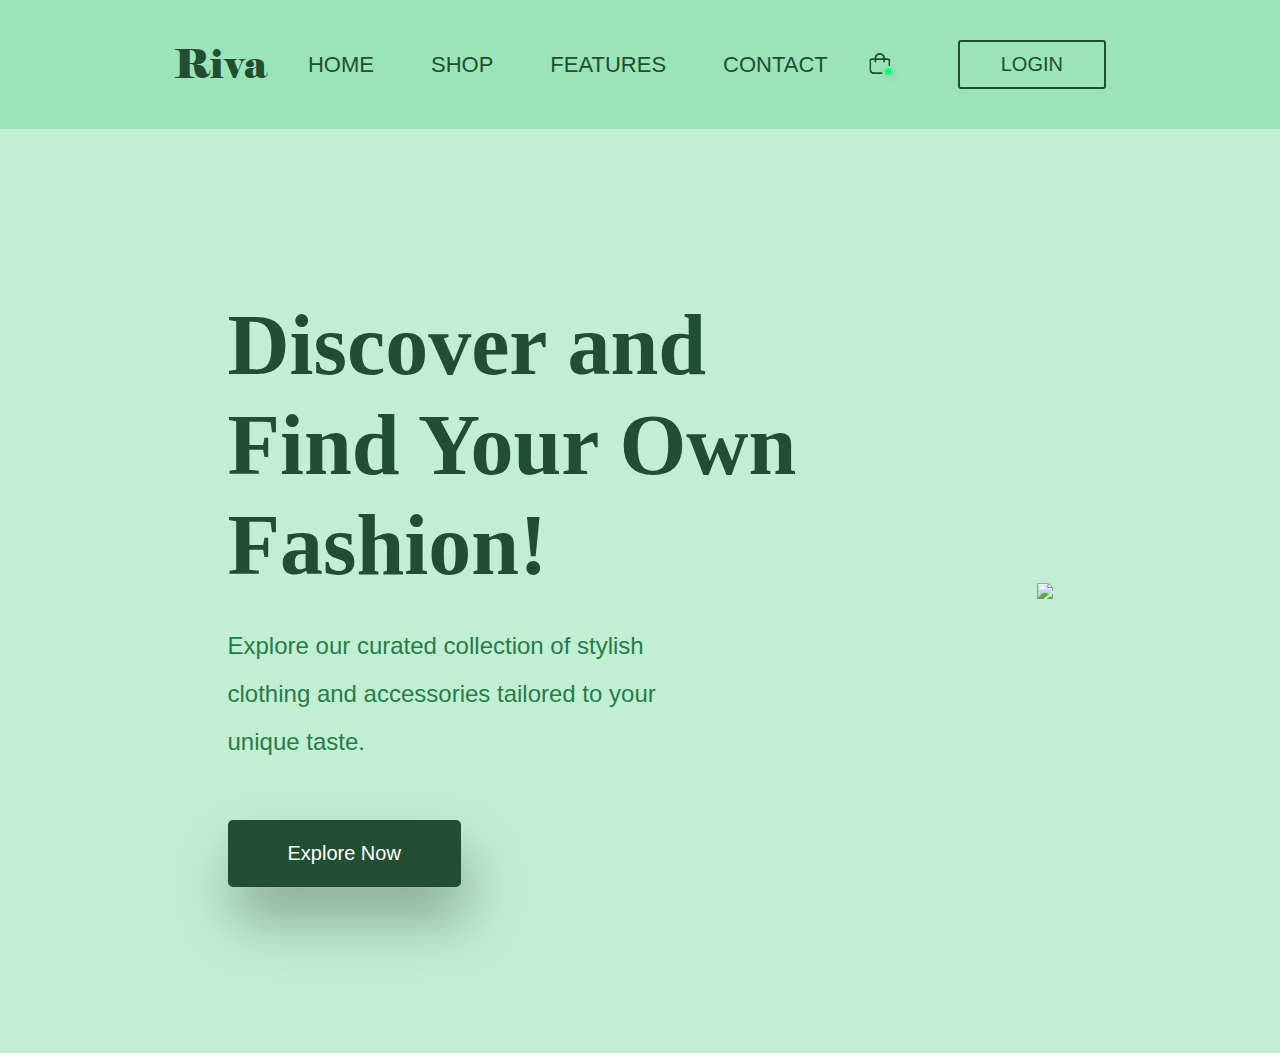
==== Fashion Wbesite ul template design/index.html @ 804c11ba "Added Fashion Wbesite ul template design" ====
<html lang="en">
<head>
    <meta charset="UTF-8">
    <meta name="viewport" content="width=device-width, initial-scale=1.0">
    <link rel="stylesheet" href="style.css">
    <title>Document</title>
</head>
<body>
    <header>
        <div class="header-logo-container">
            <span>Riva</span>
        </div>
        <nav class="header-nav">
            <ul>
                <li><a href="#">home</a></li>
                <li><a href="#">shop</a></li>
                <li><a href="#">features</a></li>
                <li><a href="#">Contact</a></li>
            </ul>
        </nav>
        <div class="header-login-container">
            <img src="./assets/web-assets/sopping-icon.svg">
            <a href="#">LOGIN</a>
        </div>
    </header>
    
    <main>
        <div class="main-text-area-container">
            <div class="text-area">
                <h1>Discover and Find Your Own Fashion!</h1>
                <p>Explore our curated collection of stylish clothing and accessories tailored to your unique taste.</p>
            </div>
            <a href="#">Explore Now</a>
        </div>
        <img src="./assets/web-assets/main-container-image.svg">
    </main>
</body>
</html>
---- Fashion Wbesite ul template design/style.css ----
@font-face {
    font-family: "Elephant";
    src: url(./assets/fonts/Elephant\ Regular.ttf);
    font-weight: normal;
    font-style: normal;
}

@import url('https://fonts.googleapis.com/css2?family=Poppins:ital,wght@0,100;0,200;0,300;0,400;0,500;0,600;0,700;0,800;0,900;1,100;1,200;1,300;1,400;1,500;1,600;1,700;1,800;1,900&display=swap');

@import url('https://fonts.googleapis.com/css2?family=Rufina:wght@400;700&display=swap');

* {
    box-sizing: border-box;
    margin: 0;
    padding: 0;
}

header {
    display: flex;
    align-items: center;
    justify-content: space-between;
    padding: 40px 174px;
    gap: 15px;
    background-color: hsl(144, 58%, 75%)
}

.header-logo-container span {
    font-family: "Elephant";
    color: #224F34;
    font-size: 40px;
    font-weight: 400;
}

.header-nav ul {
    display: flex;
    text-transform: uppercase;
    gap: 57px;
}

.header-nav ul li {
    list-style: none;
}

.header-nav ul li a {
    text-decoration: none;
    color: #224F34;
    font-family: "Poppins", sans-serif;
    font-size: 22px;
    font-style: normal;
    font-weight: 500;
    line-height: normal;
}

.header-login-container {
    display: flex;
    align-items: center;
    gap: 59px;
}

.header-login-container img {
    position: relative;
    bottom: -3px;
    height: 30px;
    width: 30px;
}

.header-login-container a {
    color: #224F34;
    font-family: "Poppins", sans-serif;
    font-size: 20px;
    font-style: normal;
    font-weight: 500;
    line-height: normal;

    text-decoration: none;
    border-radius: 3px;
    border: 2.5px solid #224F34;
    padding: 11px 41px;
}

main {
    display: flex;
    align-items: center;
    justify-content: center;
    gap: 160px;
    background-color: #C2EFD4;
    padding: 166px 174px;
}

.main-text-area-container {
    display: flex;
    flex-direction: column;
    align-items: flex-start;
    justify-content: flex-start;
    gap: 54px;
}

.main-text-area-container .text-area {
    display: flex;
    flex-direction: column;
    gap: 27px;
}

.main-text-area-container .text-area h1 {
    width: 649px;
    color: #224F34;
    font-family: "Rufina", serif;
    font-size: 86px;
    font-style: normal;
    font-weight: 700;
    line-height: normal;
}

.main-text-area-container .text-area p {
    width: 432px;
    color: #267D49;
    font-family: "Poppins", sans-serif;
    font-size: 24px;
    font-style: normal;
    font-weight: 500;
    line-height: 48px;
}

.main-text-area-container a {
    color: white;
    font-family: "Poppins", sans-serif;
    font-size: 20px;
    font-style: normal;
    font-weight: 500;
    line-height: normal;
    
    text-decoration: none;
    text-align: center;
    background-color: #224F34;
    border-radius: 5px;
    box-shadow: 6px 33px 59px 0px rgba(0, 0, 0, 0.30);
    padding: 22px 60px;
}
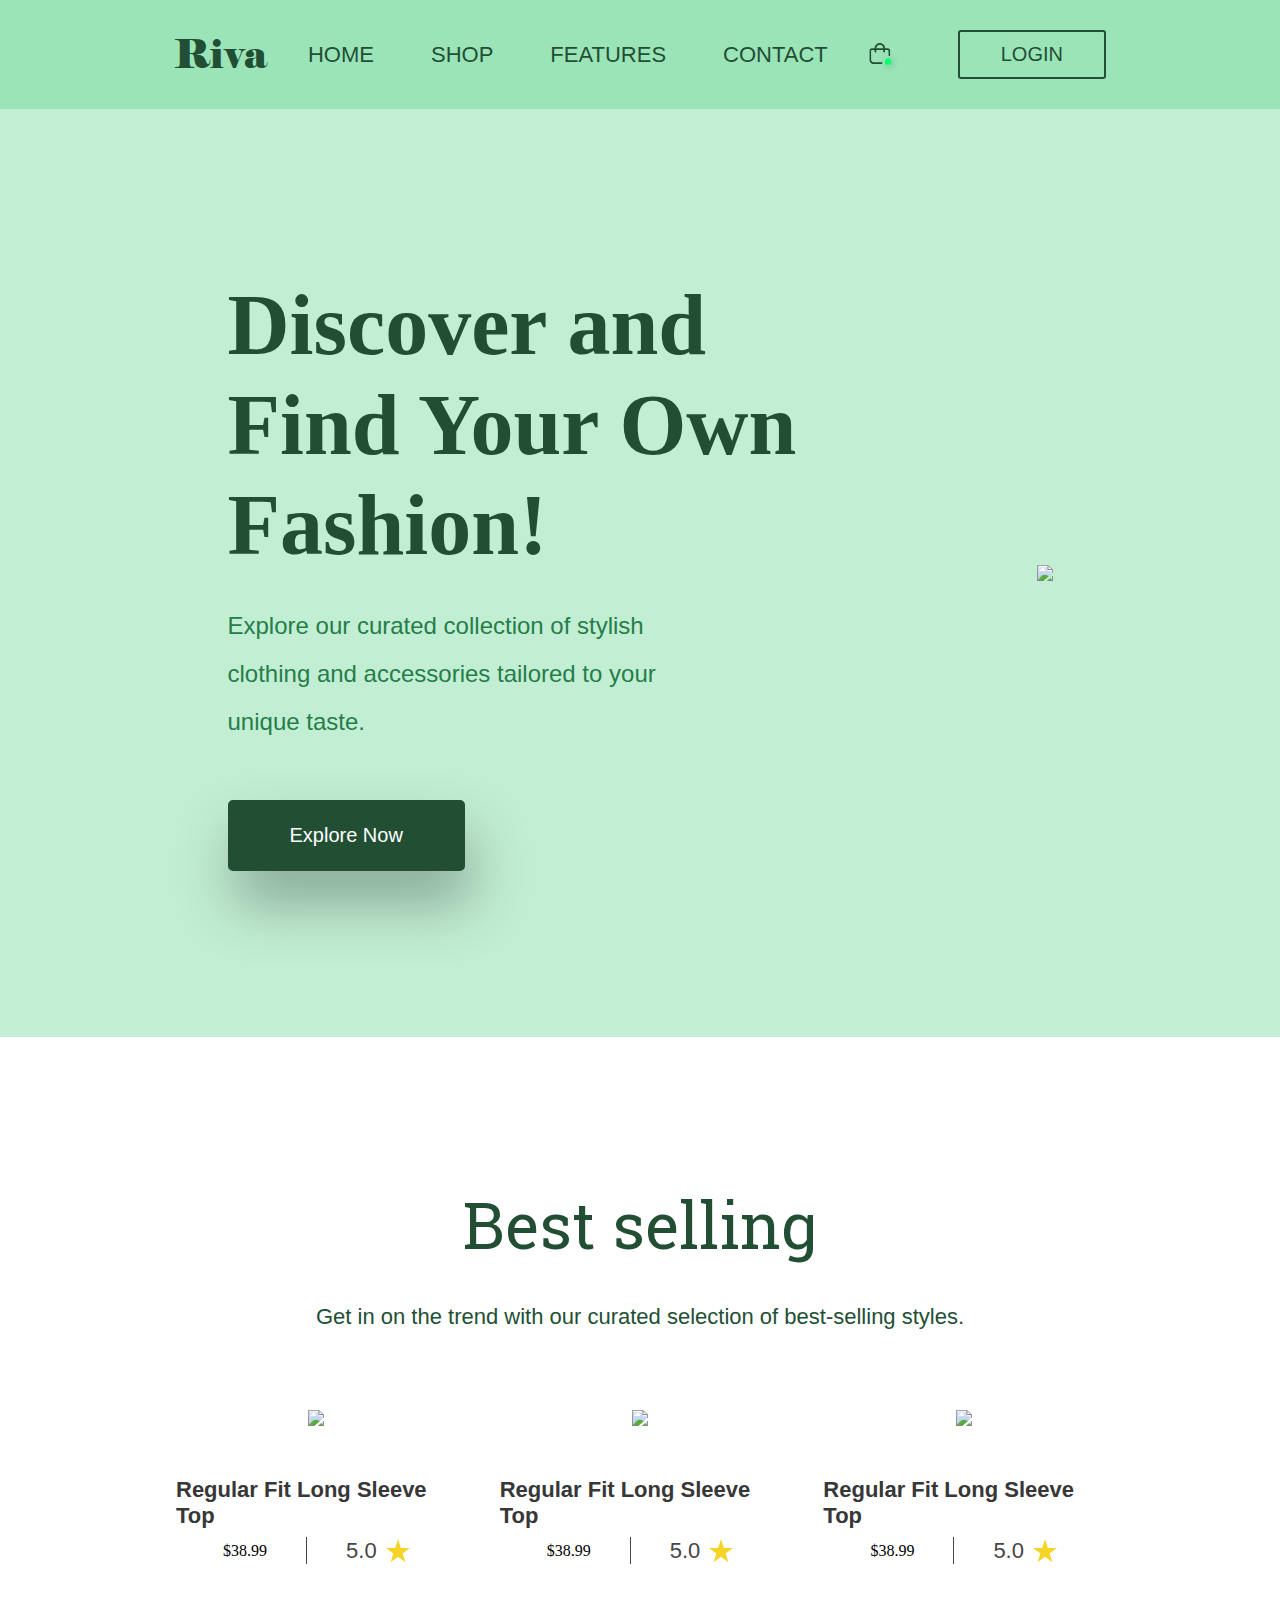
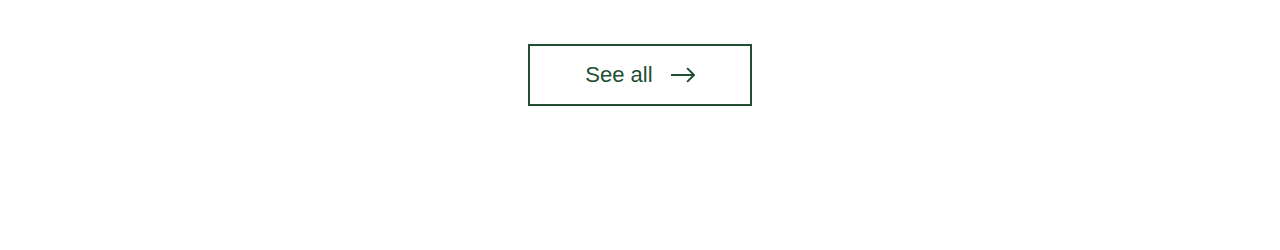
==== commit a8d33956: "update version 1.01" ====
--- a/Fashion Wbesite ul template design/index.html
+++ b/Fashion Wbesite ul template design/index.html
@@ -1,10 +1,12 @@
 <html lang="en">
+
 <head>
     <meta charset="UTF-8">
     <meta name="viewport" content="width=device-width, initial-scale=1.0">
     <link rel="stylesheet" href="style.css">
     <title>Document</title>
 </head>
+
 <body>
     <header>
         <div class="header-logo-container">
@@ -23,7 +25,7 @@
             <a href="#">LOGIN</a>
         </div>
     </header>
-    
+
     <main>
         <div class="main-text-area-container">
             <div class="text-area">
@@ -34,5 +36,65 @@
         </div>
         <img src="./assets/web-assets/main-container-image.svg">
     </main>
+
+    <div class="best-selling">
+        <div class="text-area">
+            <h2>Best selling</h2>
+            <p>Get in on the trend with our curated selection of best-selling styles.</p>
+        </div>
+
+        <div class="best-selling-cards">
+            <!-- ................... -->
+            <div class="card-1">
+                <img src="./assets/web-assets/best-selling-img/img-1.svg">
+                <div class="text-area">
+                    <h3>Regular Fit Long Sleeve Top</h3>
+                    <div class="pricing-rating">
+                        <span>$38.99</span>
+                        <div class="vl"></div>
+                        <div class="rating-container">
+                            <span>5.0</span>
+                            <img src="./assets/web-assets/best-selling-img/rating/star.svg">
+                        </div>
+                    </div>
+                </div>
+            </div>
+            <!-- ................... -->
+            <div class="card-2">
+                <img src="./assets/web-assets/best-selling-img/img-2.svg">
+                <div class="text-area">
+                    <h3>Regular Fit Long Sleeve Top</h3>
+                    <div class="pricing-rating">
+                        <span>$38.99</span>
+                        <div class="vl"></div>
+                        <div class="rating-container">
+                            <span>5.0</span>
+                            <img src="./assets/web-assets/best-selling-img/rating/star.svg">
+                        </div>
+                    </div>
+                </div>
+            </div>
+            <!-- ................... -->
+            <div class="card-3">
+                <img src="./assets/web-assets/best-selling-img/img-3.svg">
+                <div class="text-area">
+                    <h3>Regular Fit Long Sleeve Top</h3>
+                    <div class="pricing-rating">
+                        <span>$38.99</span>
+                        <div class="vl"></div>
+                        <div class="rating-container">
+                            <span>5.0</span>
+                            <img src="./assets/web-assets/best-selling-img/rating/star.svg">
+                        </div>
+                    </div>
+                </div>
+            </div>
+            <!-- ................... -->
+        </div>
+        <a href="#" class="see-all-btn">See all <img src="./assets/web-assets/see all/Line 2.svg"></a>
+    </div>
+
+
 </body>
+
 </html>--- a/Fashion Wbesite ul template design/style.css
+++ b/Fashion Wbesite ul template design/style.css
@@ -5,9 +5,14 @@
     font-style: normal;
 }
 
-@import url('https://fonts.googleapis.com/css2?family=Poppins:ital,wght@0,100;0,200;0,300;0,400;0,500;0,600;0,700;0,800;0,900;1,100;1,200;1,300;1,400;1,500;1,600;1,700;1,800;1,900&display=swap');
-
-@import url('https://fonts.googleapis.com/css2?family=Rufina:wght@400;700&display=swap');
+@font-face {
+    font-family: "Roboto Slab";
+    src: url(./assets/fonts/RobotoSlab-Regular.ttf);
+    font-weight: normal;
+    font-style: normal;
+}
+
+@import url('https://fonts.googleapis.com/css2?family=Poppins:ital,wght@0,100;0,200;0,300;0,400;0,500;0,600;0,700;0,800;0,900;1,100;1,200;1,300;1,400;1,500;1,600;1,700;1,800;1,900&family=Rufina:wght@400;700&display=swap');
 
 * {
     box-sizing: border-box;
@@ -19,7 +24,7 @@
     display: flex;
     align-items: center;
     justify-content: space-between;
-    padding: 40px 174px;
+    padding: 30px 174px;
     gap: 15px;
     background-color: hsl(144, 58%, 75%)
 }
@@ -49,6 +54,13 @@
     font-style: normal;
     font-weight: 500;
     line-height: normal;
+
+    transition: color 0.3s ease;
+}
+
+.header-nav ul li a:active,
+.header-nav ul li a:hover {
+    color: black;
 }
 
 .header-login-container {
@@ -76,6 +88,19 @@
     border-radius: 3px;
     border: 2.5px solid #224F34;
     padding: 11px 41px;
+
+    transition: background-color 0.3s ease, color 0.3s ease, border-radius 0.3s ease;
+}
+
+.header-login-container a:hover {
+    background-color: #224F34;
+    color: white;
+    border-radius: 50px;
+}
+
+.header-login-container a:active {
+    background-color: #ffffff00;
+    color: #224F34;
 }
 
 main {
@@ -128,11 +153,181 @@
     font-style: normal;
     font-weight: 500;
     line-height: normal;
-    
+
     text-decoration: none;
     text-align: center;
     background-color: #224F34;
+    border: 2px solid #224F34;
     border-radius: 5px;
     box-shadow: 6px 33px 59px 0px rgba(0, 0, 0, 0.30);
     padding: 22px 60px;
+
+    transition: border 0.3s ease, background-color 0.3s ease, border-radius 0.3s ease-in-out, color 0.3s ease;
+}
+
+.main-text-area-container a:hover {
+    border: 2px solid #224F34;
+    background-color: #224f3400;
+    border-radius: 50px;
+    color: #224F34;
+}
+
+.main-text-area-container a:active {
+    background-color: #224F34;
+    color: white;
+}
+
+/* ............. */
+
+.best-selling {
+    display: flex;
+    justify-content: center;
+    align-items: center;
+    flex-direction: column;
+    gap: 80px;
+    padding: 144px 176px;
+}
+
+.best-selling .text-area {
+    display: flex;
+    flex-direction: column;
+    justify-content: center;
+    align-items: center;
+    gap: 37px;
+}
+
+.best-selling .text-area h2 {
+    font-family: "Roboto Slab", serif;
+    font-size: 64px;
+    font-style: normal;
+    font-weight: 500;
+    line-height: normal;
+    color: #224F34;
+}
+
+.best-selling .text-area p {
+    font-family: "Poppins", sans-serif;
+    font-size: 22px;
+    font-style: normal;
+    font-weight: 500;
+    line-height: normal;
+    color: #224F34;
+}
+
+.best-selling-cards {
+    display: flex;
+    flex-direction: row;
+    justify-content: center;
+    align-items: center;
+    gap: 43px;
+}
+
+/* ........................... */
+.best-selling-cards .card-3,
+.best-selling-cards .card-2,
+.best-selling-cards .card-1 {
+    display: flex;
+    flex-direction: column;
+    justify-content: center;
+    align-items: center;
+    gap: 51px;
+}
+
+.best-selling-cards .card-3 .text-area,
+.best-selling-cards .card-2 .text-area,
+.best-selling-cards .card-1 .text-area {
+    display: flex;
+    flex-direction: column;
+    gap: 8px;
+}
+
+.best-selling .card-3 h3,
+.best-selling .card-2 h3,
+.best-selling .card-1 h3 {
+    color: #373737;
+    font-family: "Poppins", sans-serif;
+    font-size: 22px;
+    font-style: normal;
+    font-weight: 600;
+    line-height: normal;
+}
+
+.best-selling .card-3 .pricing-rating,
+.best-selling .card-2 .pricing-rating,
+.best-selling .card-1 .pricing-rating {
+    display: flex;
+    flex-direction: row;
+    align-items: center;
+    justify-content: center;
+    gap: 39px;
+}
+
+.best-selling .card-3 .pricing-rating>span
+.best-selling .card-2 .pricing-rating>span
+.best-selling .card-1 .pricing-rating>span {
+    font-family: "Poppins", sans-serif;
+    color: #454545;
+    font-size: 22px;
+    font-style: normal;
+    font-weight: 500;
+    line-height: normal;
+}
+
+.best-selling .card-3 .pricing-rating .vl,
+.best-selling .card-2 .pricing-rating .vl,
+.best-selling .card-1 .pricing-rating .vl {
+    width: 1px;
+    height: 27px;
+    background: #454545;
+}
+
+.best-selling .card-3 .rating-container,
+.best-selling .card-2 .rating-container,
+.best-selling .card-1 .rating-container {
+    display: flex;
+    flex-direction: row;
+    align-items: center;
+    justify-content: center;
+    gap: 9px;
+}
+
+.best-selling .card-3 .rating-container span,
+.best-selling .card-2 .rating-container span,
+.best-selling .card-1 .rating-container span {
+    font-family: "Poppins", sans-serif;
+    color: #454545;
+    font-size: 22px;
+    font-style: normal;
+    font-weight: 500;
+    line-height: normal;
+}
+/* ........................... */
+
+.best-selling .see-all-btn {
+    display: flex;
+    align-items: center;
+    justify-content: center;
+    flex-direction: row;
+    gap: 18px;
+    padding: 16px 55px;
+    border: 2px solid #224F34;
+
+    color: #224F34;
+    text-decoration: none;
+    font-family: "Poppins", sans-serif;
+    font-size: 22px;
+    font-style: normal;
+    font-weight: 500;
+    line-height: normal;
+
+    transition: background-color 0.3s ease, border-radius 0.3s ease-in-out;
+}
+
+.best-selling .see-all-btn:hover {
+    background-color: hsl(144, 40%, 62%);
+    border-radius: 50px;
+}
+
+.best-selling .see-all-btn:active {
+    background-color: hsl(144, 40%, 82%);
 }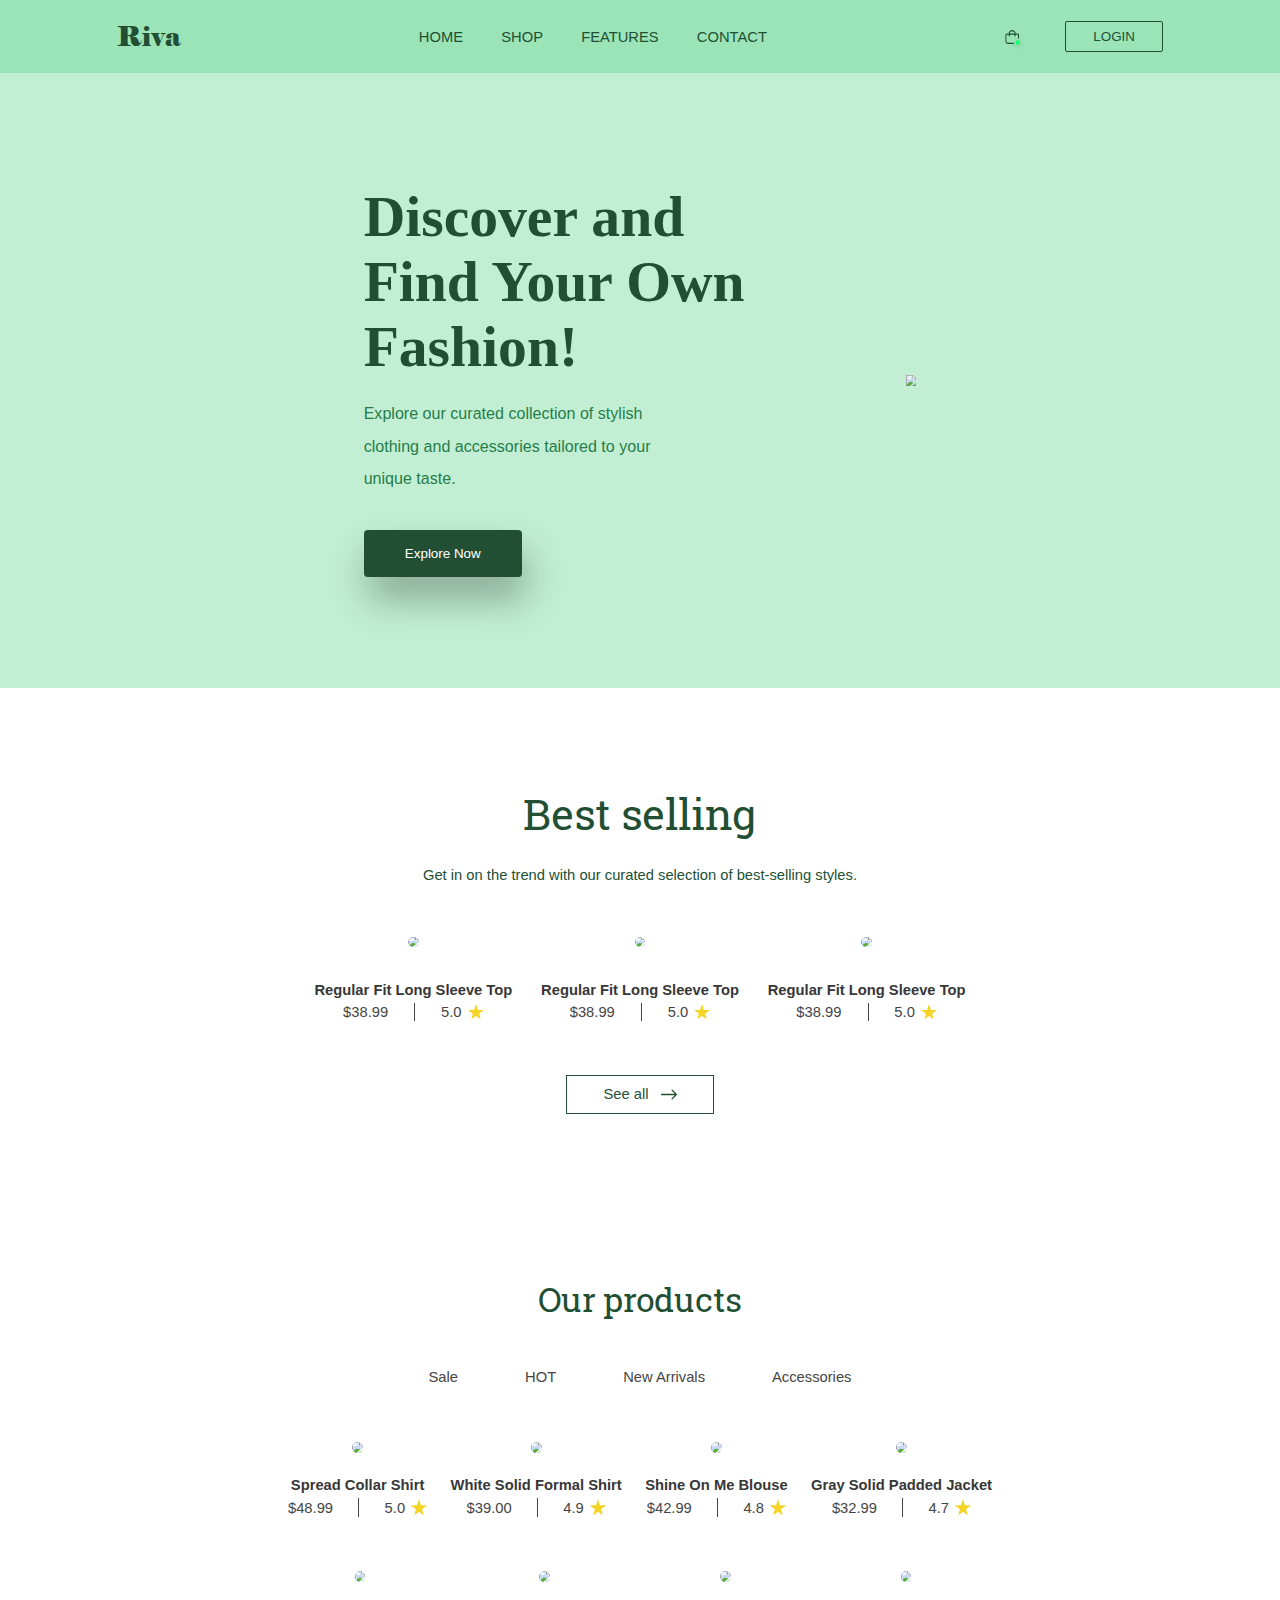
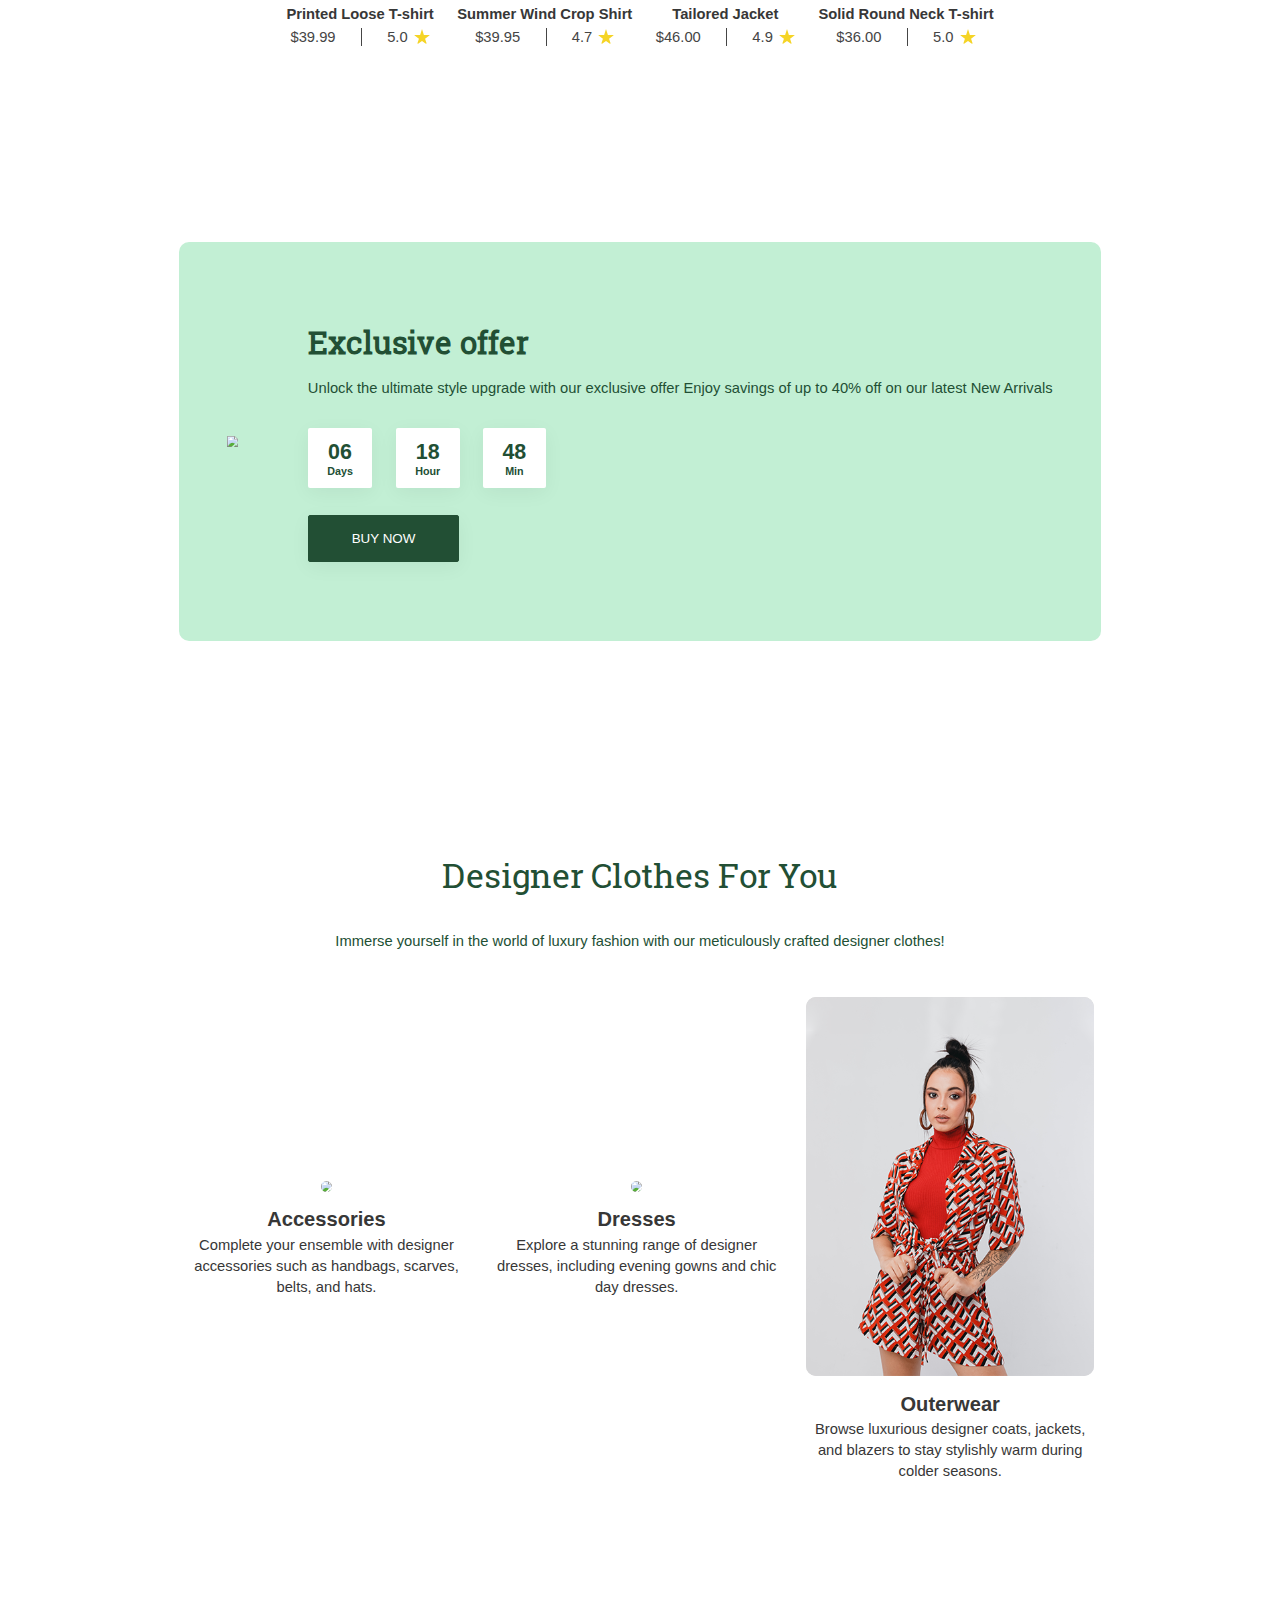
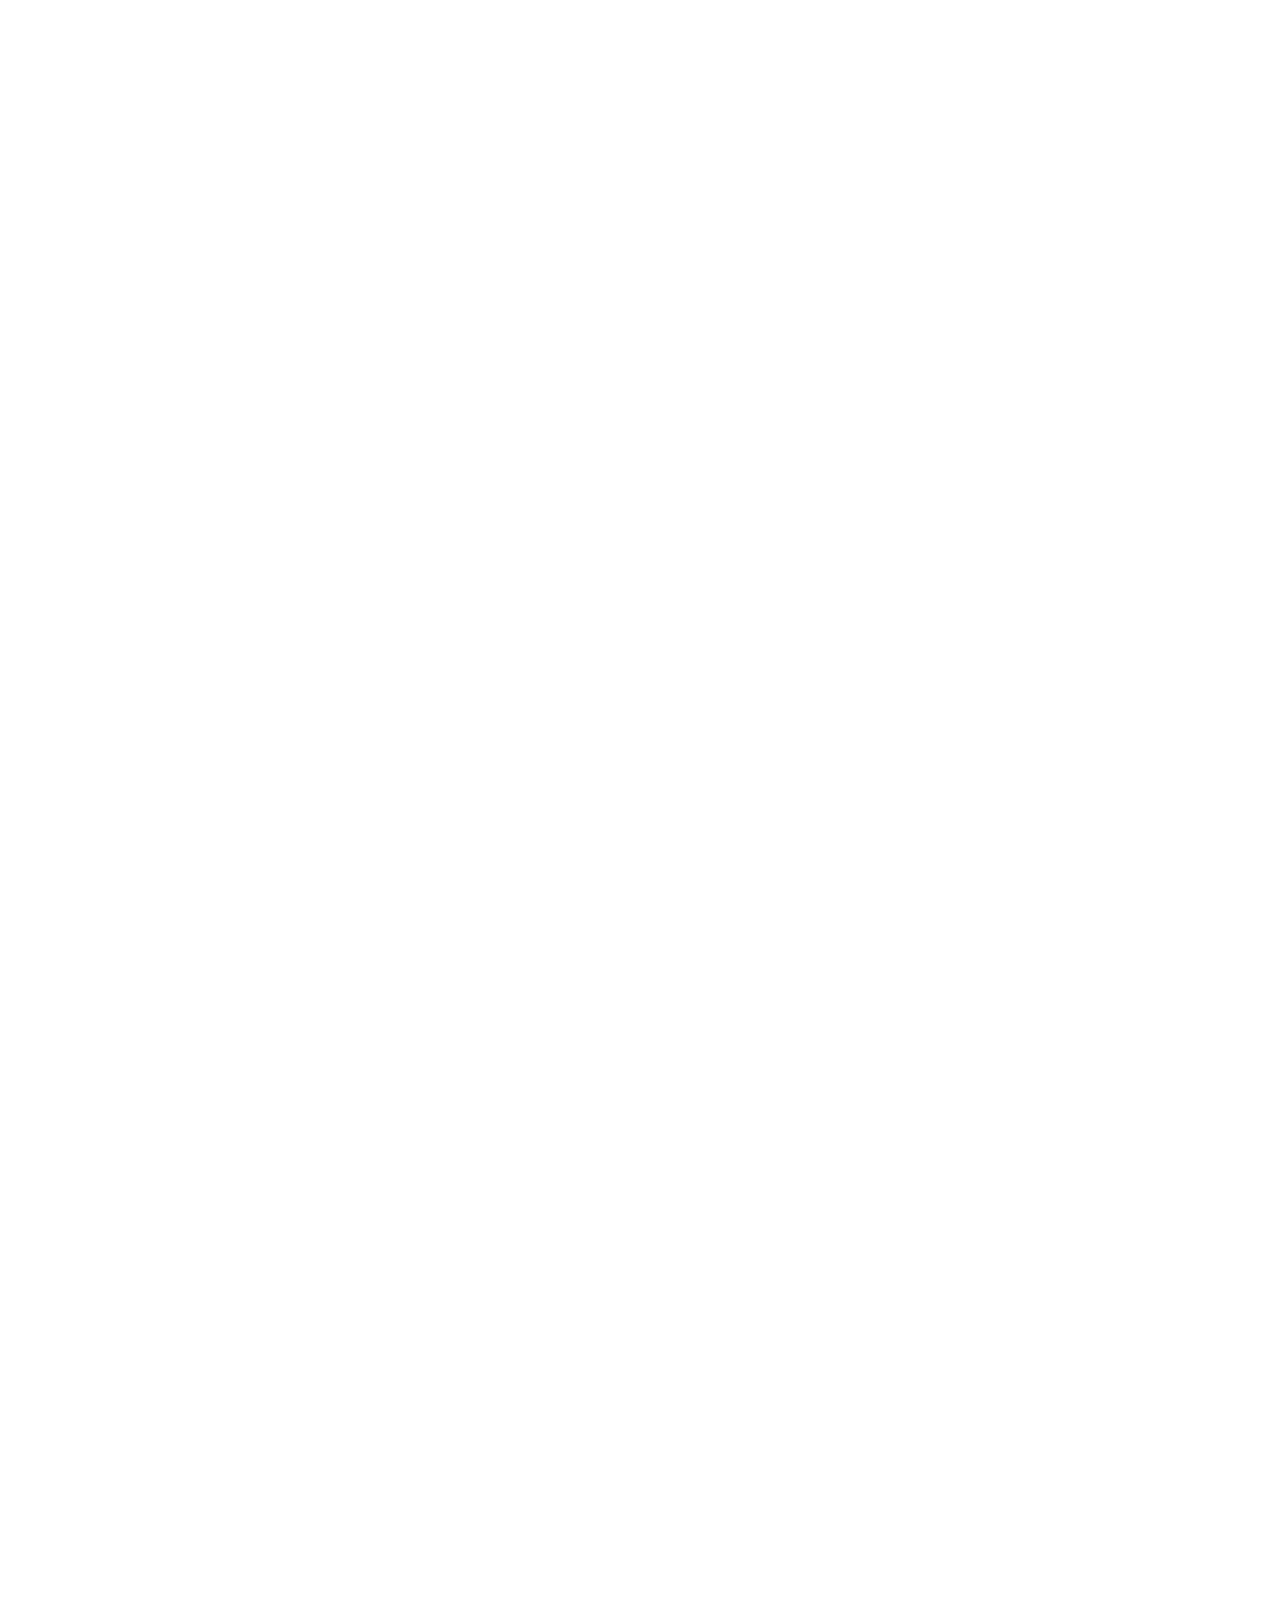
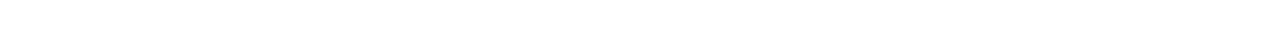
==== commit 0cdedcbd: "update version 1.02" ====
--- a/Fashion Wbesite ul template design/index.html
+++ b/Fashion Wbesite ul template design/index.html
@@ -50,7 +50,7 @@
                 <div class="text-area">
                     <h3>Regular Fit Long Sleeve Top</h3>
                     <div class="pricing-rating">
-                        <span>$38.99</span>
+                        <span class="doller">$38.99</span>
                         <div class="vl"></div>
                         <div class="rating-container">
                             <span>5.0</span>
@@ -94,6 +94,208 @@
         <a href="#" class="see-all-btn">See all <img src="./assets/web-assets/see all/Line 2.svg"></a>
     </div>
 
+    <div class="our-products">
+        <!-- ........................... -->
+        <div class="text-container">
+            <h2>Our products</h2>
+            <div class="text-area-container">
+                <ul>
+                    <li><a href="#">Sale</a></li>
+                    <li><a href="#">HOT</a></li>
+                    <li><a href="#">New Arrivals</a></li>
+                    <li><a href="#">Accessories</a></li>
+                </ul>
+            </div>
+        </div>
+        <!-- ........................... -->
+        <div class="our-products-cards-container">
+            <div class="card-container-1">
+                <!-- ................... -->
+                <div class="card-1">
+                    <img src="./assets/our-products-cards-container/card-container-1/img-1.svg">
+                    <div class="text-area-container">
+                        <h3>Spread Collar Shirt</h3>
+                        <div class="pricing-rating">
+                            <span>$48.99</span>
+                            <div class="vl"></div>
+                            <div class="rating-container">
+                                <span>5.0</span>
+                                <img src="./assets/web-assets/best-selling-img/rating/star.svg">
+                            </div>
+                        </div>
+                    </div>
+                </div>
+                <!-- ................... -->
+                <div class="card-2">
+                    <img src="./assets/our-products-cards-container/card-container-1/img-2.svg">
+                    <div class="text-area-container">
+                        <h3>White Solid Formal Shirt</h3>
+                        <div class="pricing-rating">
+                            <span>$39.00</span>
+                            <div class="vl"></div>
+                            <div class="rating-container">
+                                <span>4.9</span>
+                                <img src="./assets/web-assets/best-selling-img/rating/star.svg">
+                            </div>
+                        </div>
+                    </div>
+                </div>
+                <!-- ................... -->
+                <div class="card-3">
+                    <img src="./assets/our-products-cards-container/card-container-1/img-3.svg">
+                    <div class="text-area-container">
+                        <h3>Shine On Me Blouse</h3>
+                        <div class="pricing-rating">
+                            <span>$42.99</span>
+                            <div class="vl"></div>
+                            <div class="rating-container">
+                                <span>4.8</span>
+                                <img src="./assets/web-assets/best-selling-img/rating/star.svg">
+                            </div>
+                        </div>
+                    </div>
+                </div>
+                <!-- ................... -->
+                <div class="card-4">
+                    <img src="./assets/our-products-cards-container/card-container-1/img-4.svg">
+                    <div class="text-area-container">
+                        <h3>Gray Solid Padded Jacket</h3>
+                        <div class="pricing-rating">
+                            <span>$32.99</span>
+                            <div class="vl"></div>
+                            <div class="rating-container">
+                                <span>4.7</span>
+                                <img src="./assets/web-assets/best-selling-img/rating/star.svg">
+                            </div>
+                        </div>
+                    </div>
+                </div>
+                <!-- ................... -->
+            </div>
+            <div class="card-container-2">
+                <!-- ................... -->
+                <div class="card-1">
+                    <img src="./assets/our-products-cards-container/card-container-2/img-1.svg">
+                    <div class="text-area-container">
+                        <h3>Printed Loose T-shirt</h3>
+                        <div class="pricing-rating">
+                            <span>$39.99</span>
+                            <div class="vl"></div>
+                            <div class="rating-container">
+                                <span>5.0</span>
+                                <img src="./assets/web-assets/best-selling-img/rating/star.svg">
+                            </div>
+                        </div>
+                    </div>
+                </div>
+                <!-- ................... -->
+                <div class="card-2">
+                    <img src="./assets/our-products-cards-container/card-container-2/img-2.svg">
+                    <div class="text-area-container">
+                        <h3>Summer Wind Crop Shirt</h3>
+                        <div class="pricing-rating">
+                            <span>$39.95</span>
+                            <div class="vl"></div>
+                            <div class="rating-container">
+                                <span>4.7</span>
+                                <img src="./assets/web-assets/best-selling-img/rating/star.svg">
+                            </div>
+                        </div>
+                    </div>
+                </div>
+                <!-- ................... -->
+                <div class="card-3">
+                    <img src="./assets/our-products-cards-container/card-container-2/img-3.svg">
+                    <div class="text-area-container">
+                        <h3>Tailored Jacket</h3>
+                        <div class="pricing-rating">
+                            <span>$46.00</span>
+                            <div class="vl"></div>
+                            <div class="rating-container">
+                                <span>4.9</span>
+                                <img src="./assets/web-assets/best-selling-img/rating/star.svg">
+                            </div>
+                        </div>
+                    </div>
+                </div>
+                <!-- ................... -->
+                <div class="card-4">
+                    <img src="./assets/our-products-cards-container/card-container-2/img-4.svg">
+                    <div class="text-area-container">
+                        <h3>Solid Round Neck T-shirt</h3>
+                        <div class="pricing-rating">
+                            <span>$36.00</span>
+                            <div class="vl"></div>
+                            <div class="rating-container">
+                                <span>5.0</span>
+                                <img src="./assets/web-assets/best-selling-img/rating/star.svg">
+                            </div>
+                        </div>
+                    </div>
+                </div>
+                <!-- ................... -->
+            </div>
+        </div>
+        <!-- ........................... -->
+
+    </div>
+
+    <div class="exclusive-offer-container">
+        <div class="exclusive-offer">
+            <img src="./assets/Exclusive offer/img-1.svg">
+            <div class="text-area-container">
+                <div class="text-area">
+                    <h2>Exclusive offer</h2>
+                    <p>Unlock the ultimate style upgrade with our exclusive offer Enjoy savings of up to 40% off on our latest New Arrivals</p>
+                </div>
+                <div class="day-hour-min">
+                    <div class="time">
+                        <h3>06</h3>
+                        <p>days</p>
+                    </div>
+                    <div class="time">
+                        <h3>18</h3>
+                        <p>hour</p>
+                    </div>
+                    <div class="time">
+                        <h3>48</h3>
+                        <p>min</p>
+                    </div>
+                </div>
+                <a href="#">buy now</a>
+            </div>
+        </div>
+    </div>
+
+    <div class="designer-clothes-for-you-container">
+        <div class="text-area-container">
+            <h2>Designer Clothes For You</h2>
+            <p>Immerse yourself in the world of luxury fashion with our meticulously crafted designer clothes!</p>
+        </div>
+        <div class="card-container">
+            <div class="card-1 cards">
+                <img src="./assets/designer-clothes-for-you/img-1.svg">
+                <div class="text-area">
+                    <h3>Accessories</h3>
+                    <p>Complete your ensemble with designer accessories such as handbags, scarves, belts, and hats.</p>
+                </div>
+            </div>
+            <div class="card-2 cards">
+                <img src="./assets/designer-clothes-for-you/img-2.svg">
+                <div class="text-area">
+                    <h3>Dresses</h3>
+                    <p>Explore a stunning range of designer dresses, including evening gowns and chic day dresses.</p>
+                </div>
+            </div>
+            <div class="card-3 cards">
+                <img src="./assets/designer-clothes-for-you/img-3.svg">
+                <div class="text-area">
+                    <h3>Outerwear</h3>
+                    <p>Browse luxurious designer coats, jackets, and blazers to stay stylishly warm during colder seasons.</p>
+                </div>
+            </div>
+        </div>
+    </div>
 
 </body>
 
--- a/Fashion Wbesite ul template design/style.css
+++ b/Fashion Wbesite ul template design/style.css
@@ -20,6 +20,10 @@
     padding: 0;
 }
 
+body {
+    zoom: 0.67;
+}
+
 header {
     display: flex;
     align-items: center;
@@ -71,7 +75,7 @@
 
 .header-login-container img {
     position: relative;
-    bottom: -3px;
+    bottom: -5px;
     height: 30px;
     width: 30px;
 }
@@ -233,6 +237,13 @@
     gap: 51px;
 }
 
+.best-selling-cards .card-3 img,
+.best-selling-cards .card-2 img,
+.best-selling-cards .card-1 img {
+    border-radius: 15px;
+    background: fixed;
+}
+
 .best-selling-cards .card-3 .text-area,
 .best-selling-cards .card-2 .text-area,
 .best-selling-cards .card-1 .text-area {
@@ -241,9 +252,9 @@
     gap: 8px;
 }
 
-.best-selling .card-3 h3,
-.best-selling .card-2 h3,
-.best-selling .card-1 h3 {
+.best-selling-cards .card-3 h3,
+.best-selling-cards .card-2 h3,
+.best-selling-cards .card-1 h3 {
     color: #373737;
     font-family: "Poppins", sans-serif;
     font-size: 22px;
@@ -252,9 +263,9 @@
     line-height: normal;
 }
 
-.best-selling .card-3 .pricing-rating,
-.best-selling .card-2 .pricing-rating,
-.best-selling .card-1 .pricing-rating {
+.best-selling-cards .card-3 .pricing-rating,
+.best-selling-cards .card-2 .pricing-rating,
+.best-selling-cards .card-1 .pricing-rating {
     display: flex;
     flex-direction: row;
     align-items: center;
@@ -262,9 +273,9 @@
     gap: 39px;
 }
 
-.best-selling .card-3 .pricing-rating>span
-.best-selling .card-2 .pricing-rating>span
-.best-selling .card-1 .pricing-rating>span {
+.best-selling-cards .card-3 .text-area .pricing-rating span,
+.best-selling-cards .card-2 .text-area .pricing-rating span,
+.best-selling-cards .card-1 .text-area .pricing-rating span {
     font-family: "Poppins", sans-serif;
     color: #454545;
     font-size: 22px;
@@ -273,17 +284,17 @@
     line-height: normal;
 }
 
-.best-selling .card-3 .pricing-rating .vl,
-.best-selling .card-2 .pricing-rating .vl,
-.best-selling .card-1 .pricing-rating .vl {
+.best-selling-cards .card-3 .pricing-rating .vl,
+.best-selling-cards .card-2 .pricing-rating .vl,
+.best-selling-cards .card-1 .pricing-rating .vl {
     width: 1px;
     height: 27px;
     background: #454545;
 }
 
-.best-selling .card-3 .rating-container,
-.best-selling .card-2 .rating-container,
-.best-selling .card-1 .rating-container {
+.best-selling-cards .card-3 .rating-container,
+.best-selling-cards .card-2 .rating-container,
+.best-selling-cards .card-1 .rating-container {
     display: flex;
     flex-direction: row;
     align-items: center;
@@ -291,9 +302,9 @@
     gap: 9px;
 }
 
-.best-selling .card-3 .rating-container span,
-.best-selling .card-2 .rating-container span,
-.best-selling .card-1 .rating-container span {
+.best-selling-cards .card-3 .rating-container span,
+.best-selling-cards .card-2 .rating-container span,
+.best-selling-cards .card-1 .rating-container span {
     font-family: "Poppins", sans-serif;
     color: #454545;
     font-size: 22px;
@@ -301,6 +312,7 @@
     font-weight: 500;
     line-height: normal;
 }
+
 /* ........................... */
 
 .best-selling .see-all-btn {
@@ -330,4 +342,385 @@
 
 .best-selling .see-all-btn:active {
     background-color: hsl(144, 40%, 82%);
+}
+
+/* .............. */
+.our-products {
+    display: flex;
+    flex-direction: column;
+    align-items: center;
+    justify-content: center;
+    gap: 83px;
+    padding: 97.5px 175px 195px 175px;
+}
+
+.our-products .text-container {
+    display: flex;
+    flex-direction: column;
+    align-items: center;
+    justify-content: center;
+    gap: 70px;
+}
+
+.our-products .text-container h2 {
+    font-family: "Roboto Slab";
+    color: #224F34;
+    font-size: 50px;
+    font-style: normal;
+    font-weight: 500;
+    line-height: normal;
+    text-align: center;
+}
+
+.our-products .text-container .text-area-container ul {
+    display: flex;
+    flex-direction: row;
+    align-items: center;
+    justify-content: center;
+    gap: 100px;
+    list-style: none;
+}
+
+.our-products .text-container .text-area-container ul li a {
+    text-decoration: none;
+    text-align: center;
+
+    color: #454545;
+    font-family: "Poppins", sans-serif;
+    font-size: 22px;
+    font-style: normal;
+    font-weight: 500;
+    line-height: normal;
+
+    position: relative;
+    display: inline-block;
+    overflow: hidden;
+
+    transition: color 0.3s ease;
+}
+
+.our-products .text-container .text-area-container ul li a:hover {
+    color: #224F34;
+}
+
+.our-products .text-container .text-area-container ul li a::after {
+    content: '';
+    position: absolute;
+    bottom: 0;
+    left: 0;
+    width: 0%;
+    height: 2px;
+    background-color: #224F34;
+    transition: width 0.3s ease-in-out;
+}
+
+.our-products .text-container .text-area-container ul li a:hover::after {
+    width: 100%;
+}
+
+.our-products-cards-container {
+    display: flex;
+    align-items: center;
+    justify-content: center;
+    flex-direction: column;
+    gap: 82px;
+}
+
+/* ............................................... */
+.our-products-cards-container .card-container-2,
+.our-products-cards-container .card-container-1 {
+    display: flex;
+    align-items: center;
+    justify-content: center;
+    flex-direction: row;
+    gap: 35px;
+}
+
+.our-products-cards-container .card-container-2 .card-4,
+.our-products-cards-container .card-container-2 .card-3,
+.our-products-cards-container .card-container-2 .card-2,
+.our-products-cards-container .card-container-2 .card-1,
+.our-products-cards-container .card-container-1 .card-4,
+.our-products-cards-container .card-container-1 .card-3,
+.our-products-cards-container .card-container-1 .card-2,
+.our-products-cards-container .card-container-1 .card-1 {
+    display: flex;
+    flex-direction: column;
+    align-items: center;
+    justify-content: center;
+    gap: 36px;
+}
+
+.our-products-cards-container .card-container-2 img,
+.our-products-cards-container .card-container-1 img {
+    border-radius: 15px;
+    background: fixed;
+}
+
+.our-products-cards-container .card-container-2 .text-area-container,
+.our-products-cards-container .card-container-1 .text-area-container {
+    display: flex;
+    align-items: center;
+    justify-content: center;
+    flex-direction: column;
+    gap: 8px;
+}
+
+.our-products-cards-container .card-container-2 .text-area-container h3,
+.our-products-cards-container .card-container-1 .text-area-container h3 {
+    font-size: 22px;
+    font-style: normal;
+    font-weight: 600;
+    line-height: normal;
+    font-family: "Poppins", sans-serif;
+    color: #373737;
+    text-align: center;
+}
+
+.our-products-cards-container .card-container-2 .pricing-rating,
+.our-products-cards-container .card-container-1 .pricing-rating {
+    display: flex;
+    flex-direction: row;
+    align-items: center;
+    justify-content: center;
+    gap: 38px;
+}
+
+.our-products-cards-container .card-container-2 .pricing-rating span,
+.our-products-cards-container .card-container-1 .pricing-rating span {
+    color: #454545;
+    font-family: "Poppins", sans-serif;
+    font-size: 22px;
+    font-style: normal;
+    font-weight: 500;
+    line-height: normal;
+}
+
+.our-products-cards-container .card-container-2 .pricing-rating .vl,
+.our-products-cards-container .card-container-1 .pricing-rating .vl {
+    background: #454545;
+    width: 1px;
+    height: 27px;
+}
+
+.our-products-cards-container .card-container-2 .rating-container,
+.our-products-cards-container .card-container-1 .rating-container {
+    display: flex;
+    align-items: center;
+    justify-content: center;
+    gap: 9px;
+    flex-direction: row;
+}
+
+/* ............................................... */
+
+.exclusive-offer-container {
+    display: flex;
+    align-items: center;
+    justify-content: center;
+    padding: 97.5px 175px 218px 175px;
+}
+
+.exclusive-offer {
+    display: flex;
+    flex-direction: row;
+    align-items: center;
+    justify-content: center;
+    padding: 41px;
+    gap: 104px;
+    width: 1377px;
+    height: 596px;
+    background-color: #C2EFD4;
+    border-radius: 15px;
+}
+
+.exclusive-offer .text-area-container {
+    display: flex;
+    flex-direction: column;
+    align-items: flex-start;
+    justify-content: center;
+    gap: 41px;
+}
+
+.exclusive-offer .text-area-container .text-area {
+    display: flex;
+    flex-direction: column;
+    align-items: flex-start;
+    justify-content: center;
+    gap: 20px;
+}
+
+.exclusive-offer .text-area-container .text-area h2 {
+    font-family: "Roboto Slab";
+    color: #224F34;
+    font-size: 46px;
+    font-style: normal;
+    font-weight: 700;
+    line-height: normal;
+}
+
+.exclusive-offer .text-area-container .text-area p {
+    color: #224F34;
+    font-family: "Poppins", sans-serif;
+    font-size: 22px;
+    font-style: normal;
+    font-weight: 500;
+    line-height: 36.74px;
+}
+
+.exclusive-offer .day-hour-min {
+    display: flex;
+    flex-direction: row;
+    align-items: center;
+    justify-content: center;
+    gap: 35px;
+}
+
+.exclusive-offer .day-hour-min .time {
+    border-radius: 3px;
+    background: #FFF;
+    box-shadow: 0px 7px 30px 0px rgba(0, 0, 0, 0.05);
+    padding: 17px 29px;
+    text-align: center;
+}
+
+.exclusive-offer .day-hour-min .time h3 {
+    color: #224F34;
+    font-family: "Poppins", sans-serif;
+    font-size: 32px;
+    font-style: normal;
+    font-weight: 600;
+    line-height: normal;
+}
+
+.exclusive-offer .day-hour-min .time p {
+    color: #224F34;
+    font-family: "Poppins", sans-serif;
+    font-size: 16px;
+    font-style: normal;
+    font-weight: 600;
+    line-height: normal;
+    text-transform: capitalize;
+}
+
+.exclusive-offer .text-area-container a {
+    color: #FFF;
+    font-family: "Poppins", sans-serif;
+    font-size: 20px;
+    font-style: normal;
+    font-weight: 500;
+    line-height: normal;
+    text-transform: uppercase;
+    text-decoration: none;
+
+    background-color: #224F34;
+    border: 2px solid #224F34;
+    padding: 22px 64px;
+    border-radius: 3px;
+    box-shadow: 0px 7px 30px 0px rgba(0, 0, 0, 0.05);
+
+    transition: border 0.3s ease, background-color 0.3s ease, border-radius 0.3s ease-in-out, color 0.3s ease;
+}
+
+.exclusive-offer .text-area-container a:hover {
+    border: 2px solid #224F34;
+    background-color: #224f3400;
+    border-radius: 50px;
+    color: #224F34;
+}
+
+.exclusive-offer .text-area-container a:active {
+    background-color: #224F34;
+    color: white;
+}
+
+/* ............................................... */
+
+.designer-clothes-for-you-container {
+    display: flex;
+    flex-direction: column;
+    justify-content: center;
+    align-items: center;
+    gap: 72px;
+    /* margin-bottom: 111px; */
+    padding: 97.5px 175px 249px 175px;
+}
+
+.designer-clothes-for-you-container .text-area-container {
+    display: flex;
+    flex-direction: column;
+    justify-content: center;
+    align-items: center;
+    gap: 51px;
+    text-align: center;
+}
+
+.designer-clothes-for-you-container .text-area-container h2 {
+    color: #224F34;
+    font-family: "Roboto Slab";
+    font-size: 50px;
+    font-style: normal;
+    font-weight: 500;
+    line-height: normal;
+}
+
+.designer-clothes-for-you-container .text-area-container p {
+    color: #224F34;
+    font-family: "Poppins", sans-serif;
+    font-size: 22px;
+    font-style: normal;
+    font-weight: 500;
+    line-height: normal;
+}
+
+.designer-clothes-for-you-container .card-container {
+    display: flex;
+    flex-direction: row;
+    align-items: center;
+    justify-content: center;
+    gap: 43px;
+}
+
+.designer-clothes-for-you-container .card-container .cards {
+    display: flex;
+    flex-direction: column;
+    align-items: center;
+    justify-content: center;
+    text-align: center;
+    gap: 25px;
+}
+
+.designer-clothes-for-you-container .card-container .cards img {
+    border-radius: 15px;
+    background: fixed;
+}
+
+.designer-clothes-for-you-container .card-container .cards .text-area {
+    display: flex;
+    flex-direction: column;
+    align-items: center;
+    justify-content: center;
+    text-align: center;
+    gap: 5px;
+}
+
+.designer-clothes-for-you-container .card-container .cards .text-area h3 {
+    color: #373737;
+    text-align: center;
+    font-family: "Poppins", sans-serif;
+    font-size: 30px;
+    font-style: normal;
+    font-weight: 600;
+    line-height: normal;
+}
+
+.designer-clothes-for-you-container .card-container .cards .text-area p {
+    color: #373737;
+    text-align: center;
+    font-family: "Poppins", sans-serif;
+    font-size: 22px;
+    font-style: normal;
+    font-weight: 500;
+    line-height: 31.46px;
+    width: 420px;
 }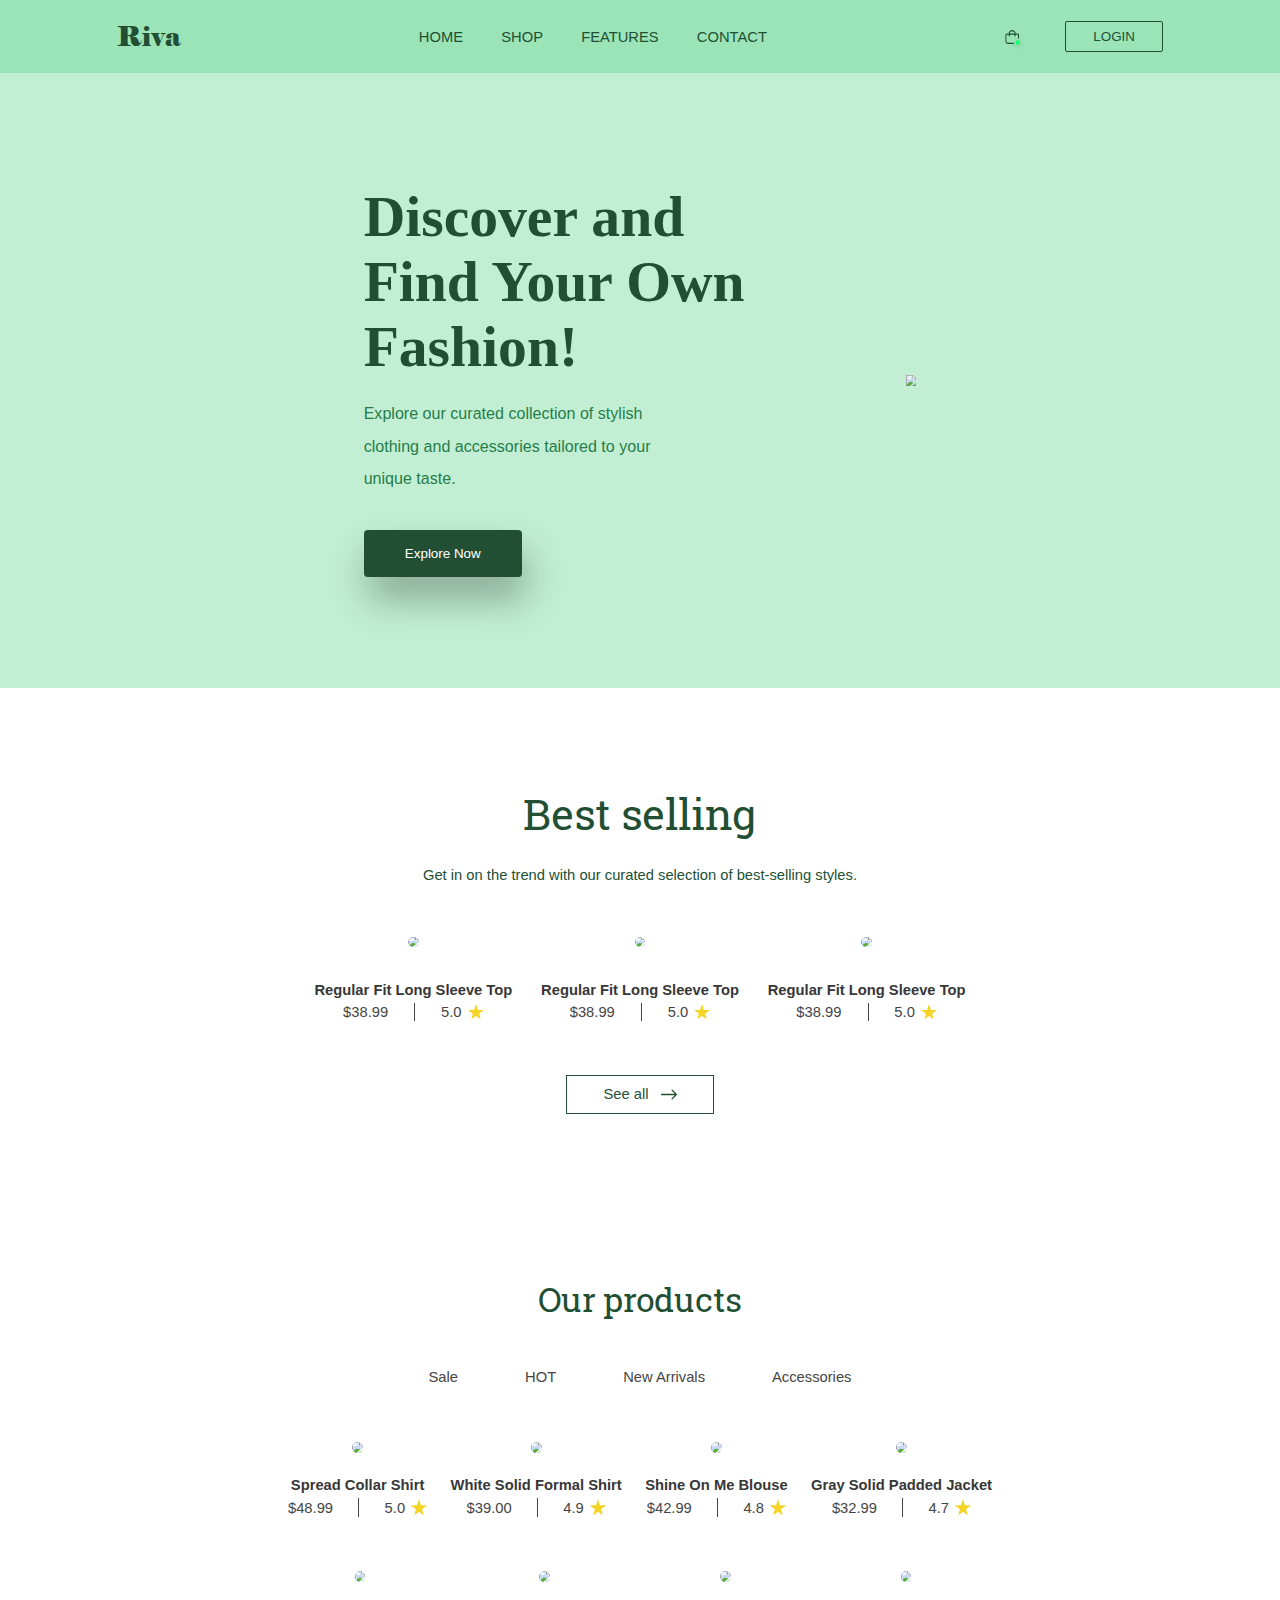
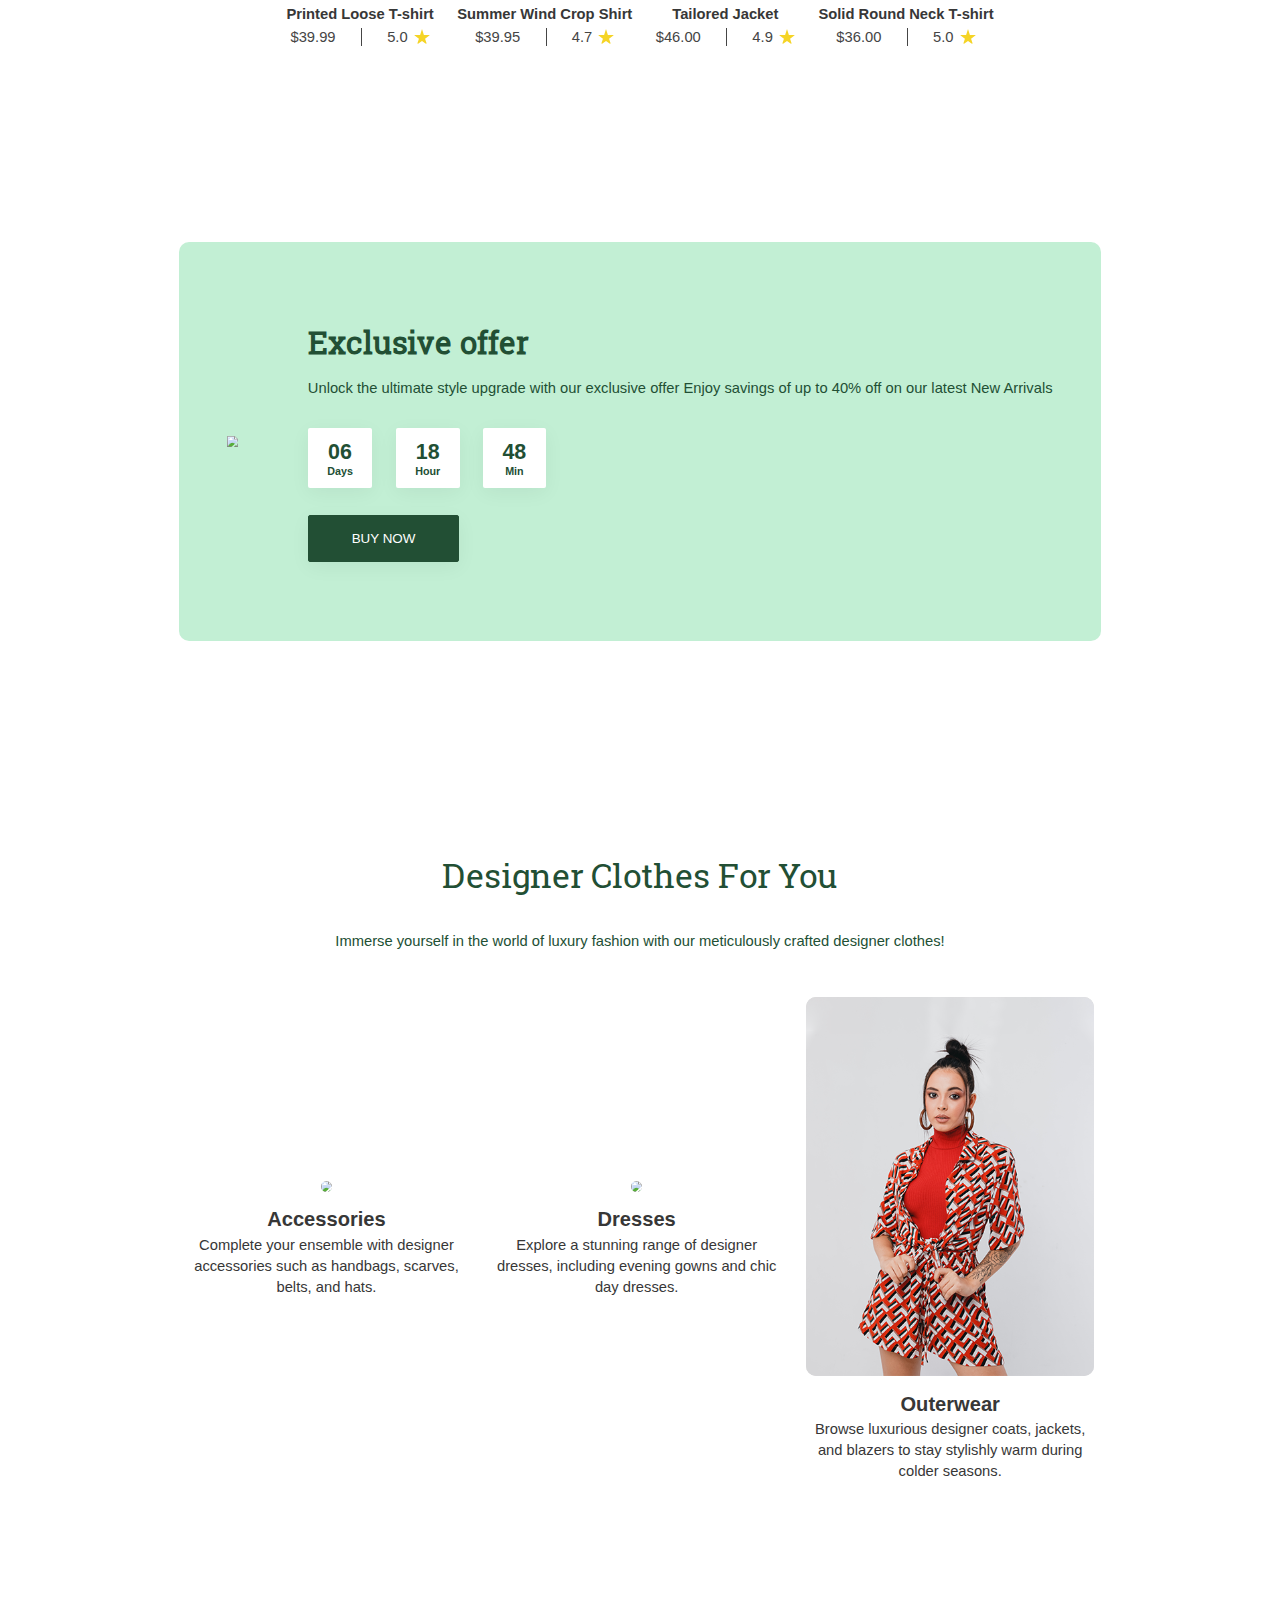
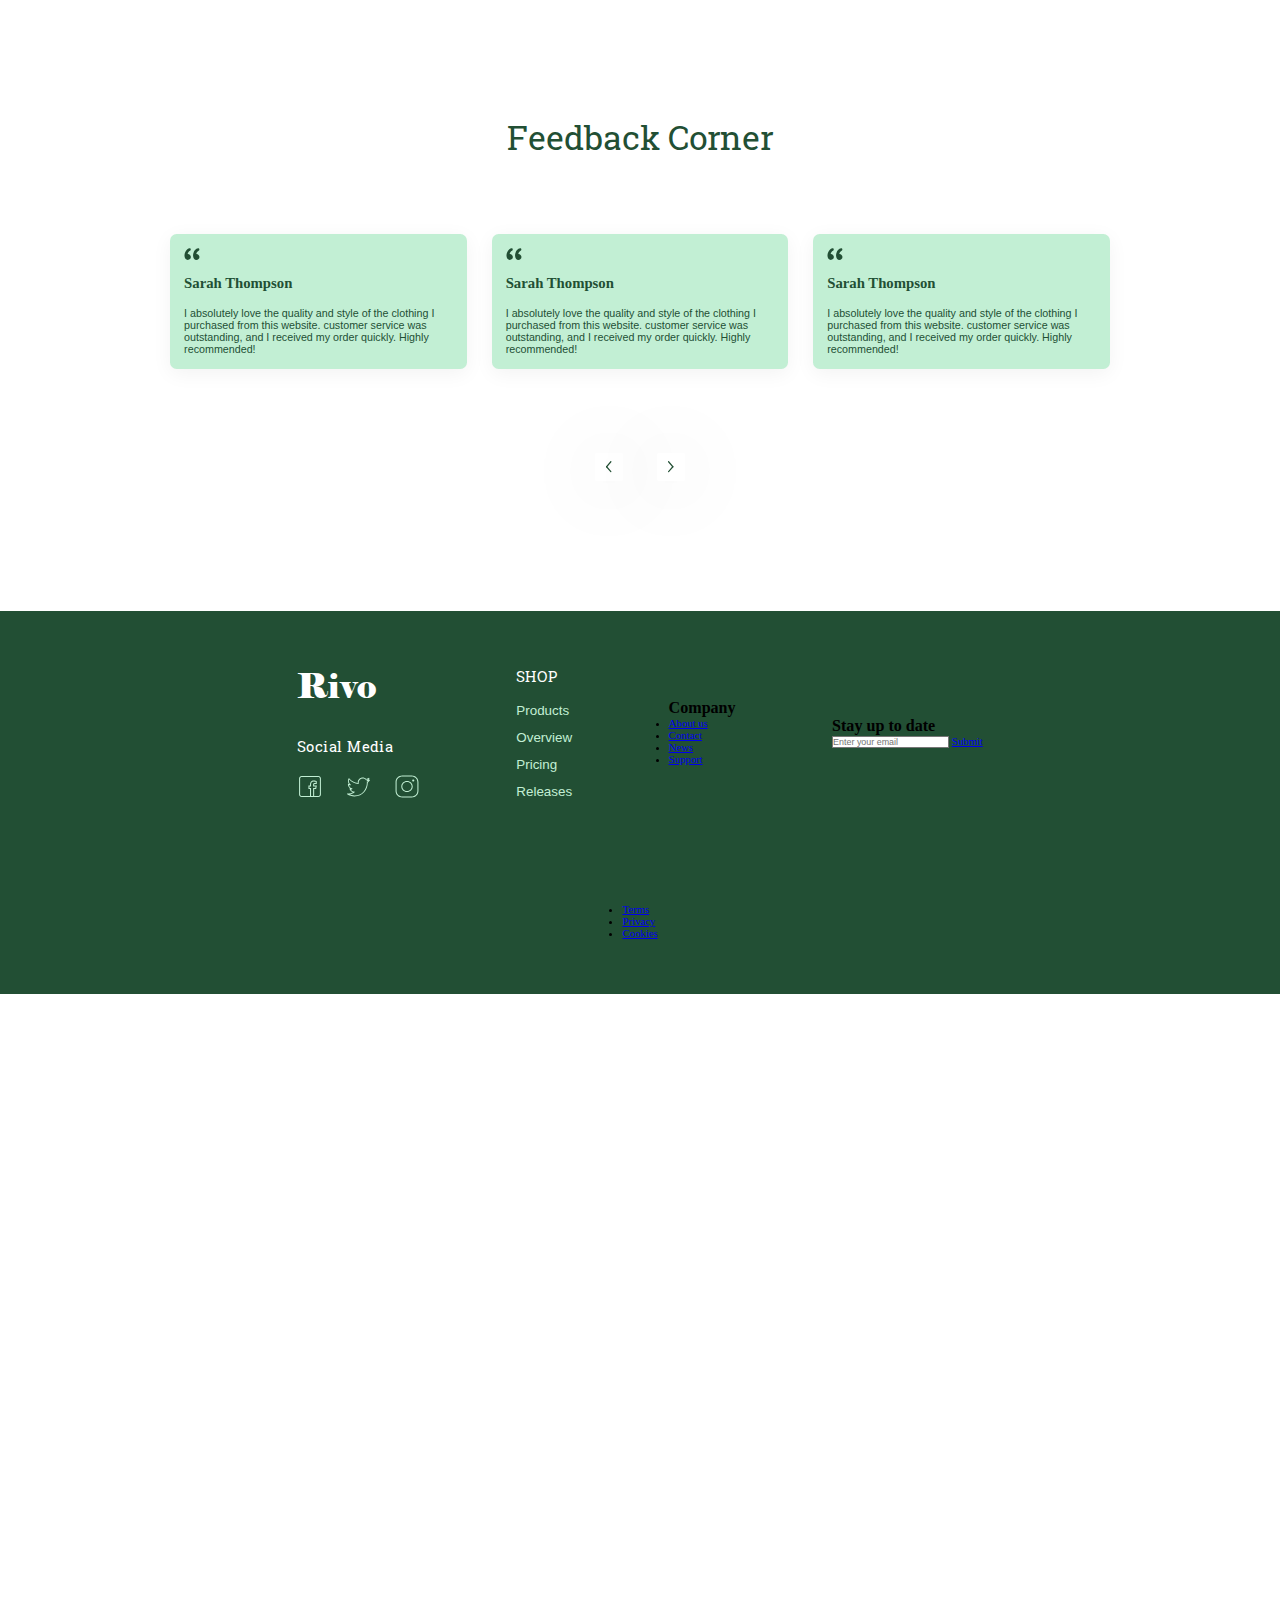
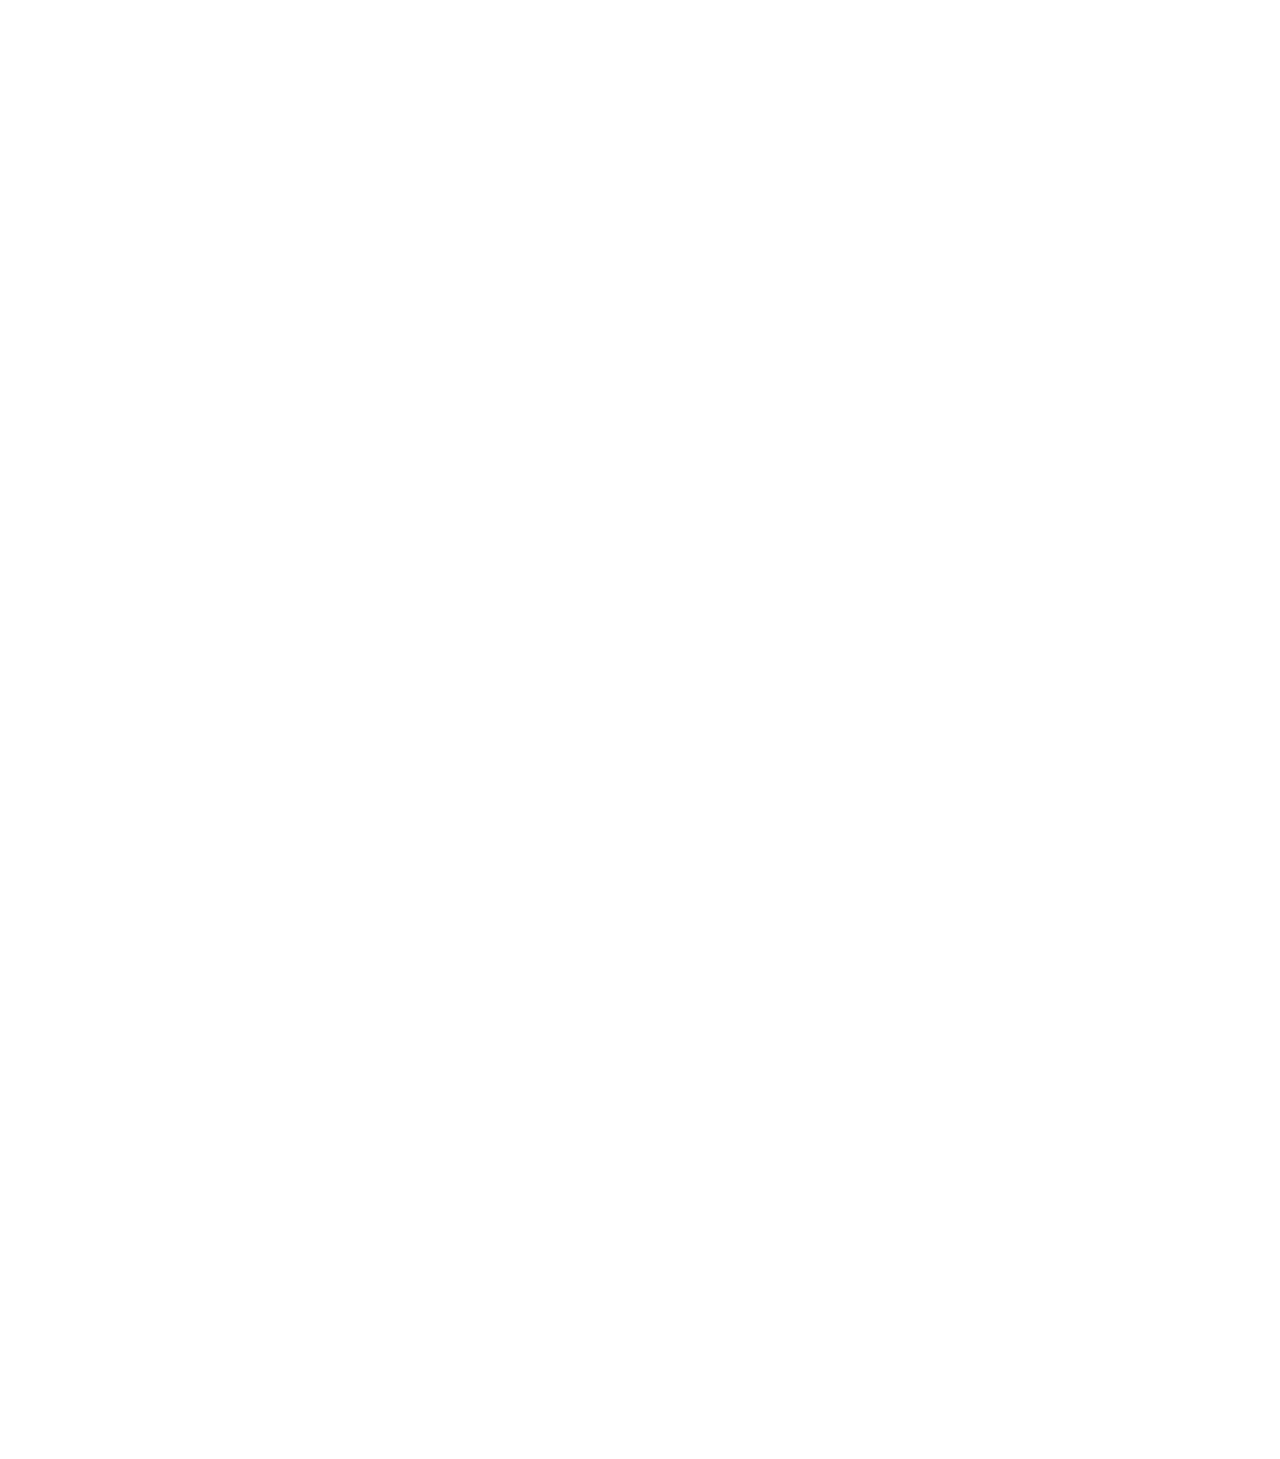
==== commit 21a3fd4f: "update version 1.03" ====
--- a/Fashion Wbesite ul template design/index.html
+++ b/Fashion Wbesite ul template design/index.html
@@ -4,7 +4,7 @@
     <meta charset="UTF-8">
     <meta name="viewport" content="width=device-width, initial-scale=1.0">
     <link rel="stylesheet" href="style.css">
-    <title>Document</title>
+    <title>Fashion Website UI Template</title>
 </head>
 
 <body>
@@ -246,7 +246,8 @@
             <div class="text-area-container">
                 <div class="text-area">
                     <h2>Exclusive offer</h2>
-                    <p>Unlock the ultimate style upgrade with our exclusive offer Enjoy savings of up to 40% off on our latest New Arrivals</p>
+                    <p>Unlock the ultimate style upgrade with our exclusive offer Enjoy savings of up to 40% off on our
+                        latest New Arrivals</p>
                 </div>
                 <div class="day-hour-min">
                     <div class="time">
@@ -291,11 +292,100 @@
                 <img src="./assets/designer-clothes-for-you/img-3.svg">
                 <div class="text-area">
                     <h3>Outerwear</h3>
-                    <p>Browse luxurious designer coats, jackets, and blazers to stay stylishly warm during colder seasons.</p>
-                </div>
-            </div>
-        </div>
-    </div>
+                    <p>Browse luxurious designer coats, jackets, and blazers to stay stylishly warm during colder
+                        seasons.</p>
+                </div>
+            </div>
+        </div>
+    </div>
+
+    <div class="feedback-corner-container">
+        <div class="feedback-corner">
+            <h2>Feedback Corner</h2>
+            <div class="text-area">
+                <div class="card-1 cards">
+                    <img src="./assets/web-assets/string.svg">
+                    <h3>Sarah Thompson</h3>
+                    <p>I absolutely love the quality and style of the clothing I purchased from this website. customer
+                        service was outstanding, and I received my order quickly. Highly recommended!</p>
+                </div>
+                <div class="card-2 cards">
+                    <img src="./assets/web-assets/string.svg">
+                    <h3>Sarah Thompson</h3>
+                    <p>I absolutely love the quality and style of the clothing I purchased from this website. customer
+                        service was outstanding, and I received my order quickly. Highly recommended!</p>
+                </div>
+                <div class="card-3 cards">
+                    <img src="./assets/web-assets/string.svg">
+                    <h3>Sarah Thompson</h3>
+                    <p>I absolutely love the quality and style of the clothing I purchased from this website. customer
+                        service was outstanding, and I received my order quickly. Highly recommended!</p>
+                </div>
+            </div>
+        </div>
+        <div class="slider">
+            <div class="left padding">    
+                <img src="./assets/web-assets/half-arrow-left.svg">
+            </div>
+            <div class="right padding">
+                <img src="./assets/web-assets/half-arrow-right.svg">
+            </div>
+        </div>
+    </div>
+
+    <footer>
+        <div class="first">
+            <!-- .................................. -->
+            <div class="logo-and-social-media">
+                <h2>Rivo</h2>
+                <div class="social-media-container">
+                    <h3>Social Media</h3>
+                    <div class="logos">
+                        <img src="./assets/social-media/Facebook.svg">
+                        <img src="./assets/social-media/Twitter.svg">
+                        <img src="./assets/social-media/Instagram.svg">
+                    </div>
+                </div>
+            </div>
+            <!-- .................................. -->
+            <div class="shop-container">
+                <h2>Shop</h2>
+                <ul>
+                    <li><a href="#">Products</a></li>
+                    <li><a href="#">Overview</a></li>
+                    <li><a href="#">Pricing</a></li>
+                    <li><a href="#">Releases</a></li>
+                </ul>
+            </div>
+            <!-- .................................. -->
+            <div class="company-container">
+                <h2>Company</h2>
+                <ul>
+                    <li><a href="#">About us</a></li>
+                    <li><a href="#">Contact</a></li>
+                    <li><a href="#">News</a></li>
+                    <li><a href="#">Support</a></li>
+                </ul>
+            </div>
+            <!-- .................................. -->
+            <div class="stay-up-to-date">
+                <h2>Stay up to date</h2>
+                <div class="input-tag">
+                    <input type="text" placeholder="Enter your email">
+                    <a href="#">Submit</a>
+                </div>
+            </div>
+            <!-- .................................. -->
+        </div>
+        <div class="second">
+            <div class="horizontal-line"></div>
+            <ul>
+                <li><a href="#">Terms</a></li>
+                <li><a href="#">Privacy</a></li>
+                <li><a href="#">Cookies</a></li>
+            </ul>
+        </div>
+    </footer>
 
 </body>
 
--- a/Fashion Wbesite ul template design/style.css
+++ b/Fashion Wbesite ul template design/style.css
@@ -723,4 +723,197 @@
     font-weight: 500;
     line-height: 31.46px;
     width: 420px;
+}
+/* ............................................... */
+
+.feedback-corner-container {
+    display: flex;
+    flex-direction: column;
+    justify-content: center;
+    align-items: center;
+    gap: 125px;
+    padding: 97.5px 175px 193px 175px;
+}
+
+.feedback-corner {
+    display: flex;
+    flex-direction: column;
+    align-items: center;
+    justify-content: center;
+    gap: 110px;
+}
+
+.feedback-corner h2 {
+    color: #224F34;
+    font-family: "Roboto Slab";
+    font-size: 50px;
+    font-style: normal;
+    font-weight: 500;
+    line-height: normal;
+}
+
+.feedback-corner .text-area {
+    display: flex;
+    flex-direction: row;
+    align-items: center;
+    justify-content: center;
+    gap: 37px;
+}
+
+.feedback-corner .text-area .cards {
+    display: flex;
+    flex-direction: column;
+    align-items: flex-start;
+    justify-content: center;
+    gap: 22px;
+    padding: 21px;
+    background-color: #C2EFD4;
+    border-radius: 10px;
+    box-shadow: 0px 7px 30px 0px rgba(0, 0, 0, 0.05);
+}
+
+.feedback-corner .text-area .cards h3 {
+    color: #224F34;
+    font-family: "Roboto Serif";
+    font-size: 22px;
+    font-style: normal;
+    font-weight: 600;
+    line-height: normal;
+}
+
+.feedback-corner .text-area .cards p {
+    color: #224F34;
+    font-family: "Poppins", sans-serif;
+    font-size: 16px;
+    font-style: normal;
+    font-weight: 500;
+    line-height: normal;
+    width: 401px;
+}
+
+.feedback-corner-container .slider {
+    display: flex;
+    flex-direction: row;
+    align-items: center;
+    justify-content: center;
+    gap: 51px;
+}
+
+.feedback-corner-container .slider .padding {
+    padding: 13px 16px;
+    border-radius: 5px;
+    background-color: white;
+    filter: drop-shadow(0px 7px 51px rgba(0, 0, 0, 0.10));
+    cursor: pointer;
+
+    transition: background-color 0.2s ease-out;
+}
+
+.feedback-corner-container .slider .padding:hover {
+    background-color: #C2EFD4;
+}
+
+.feedback-corner-container .slider .padding:active {
+    background-color: hsl(144, 58%, 65%);
+}
+
+/* ............................................... */
+
+footer {
+    display: flex;
+    flex-direction: column;
+    align-items: center;
+    justify-content: center;
+    background-color: #224F34;
+    padding: 82px 175px;
+    gap: 154px;
+}
+
+footer .first {
+    display: flex;
+    flex-direction: row;
+    align-items: center;
+    justify-content: flex-start;
+    gap: 144px;
+}
+
+.first .logo-and-social-media {
+    display: flex;
+    flex-direction: column;
+    align-items: flex-start;
+    justify-content: center;
+    gap: 44px;
+}
+
+.first .logo-and-social-media h2 {
+    color: #FFF;
+    font-family: "Elephant";
+    font-size: 50px;
+    font-style: normal;
+    font-weight: 400;
+    line-height: normal;
+}
+
+.first .logo-and-social-media .social-media-container {
+    display: flex;
+    flex-direction: column;
+    align-items: flex-start;
+    justify-content: center;
+    gap: 24px;
+}
+
+.first .logo-and-social-media .social-media-container h3 {
+    color: #FFF;
+    font-family: "Roboto Slab";
+    font-size: 22px;
+    font-style: normal;
+    font-weight: 500;
+    line-height: normal;
+    text-transform: capitalize;
+}
+
+.first .logo-and-social-media .social-media-container .logos {
+    display: flex;
+    flex-direction: row;
+    align-items: center;
+    justify-content: center;
+    gap: 36px;
+}
+
+.first .shop-container {
+    display: flex;
+    flex-direction: column;
+    align-items: flex-start;
+    justify-content: center;
+    gap: 25px;
+}
+
+.first .shop-container h2 {
+    color: #FFF;
+    font-family: "Roboto Slab";
+    font-size: 22px;
+    font-style: normal;
+    font-weight: 500;
+    line-height: normal;
+    text-transform: uppercase;
+}
+
+.first .shop-container ul {
+    display: flex;
+    flex-direction: column;
+    align-items: flex-start;
+    justify-content: center;
+    gap: 18px;
+    list-style: none;
+}
+
+.first .shop-container ul li a {
+    text-decoration: none;
+    color: #C2EFD4;
+    font-family: "Poppins", sans-serif;
+    font-size: 20px;
+    font-style: normal;
+    font-weight: 500;
+    line-height: normal;
+    text-transform: capitalize;
 }